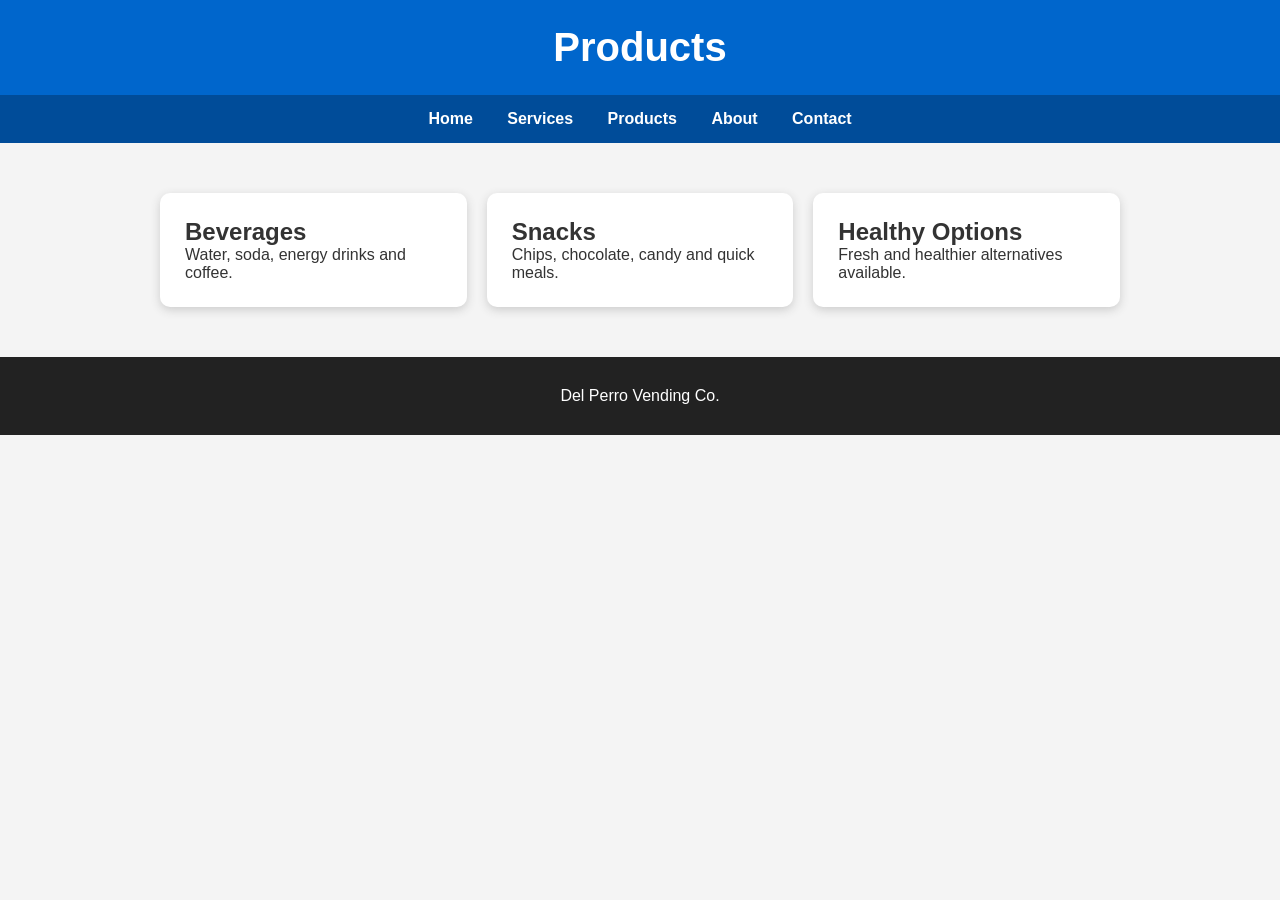
==== products.html @ 90c98ccf "Add files via upload" ====
<!DOCTYPE html>
<html>
<head>
<title>Products</title>
<link rel="stylesheet" href="style.css">
</head>

<body>

<header>
<h1>Products</h1>
</header>


<nav>
<a href="index.html">Home</a>
<a href="services.html">Services</a>
<a href="products.html">Products</a>
<a href="about.html">About</a>
<a href="contact.html">Contact</a>
</nav>


<div class="container">

<div class="cards">

<div class="card">
<h2>Beverages</h2>
<p>
Water, soda, energy drinks and coffee.
</p>
</div>


<div class="card">
<h2>Snacks</h2>
<p>
Chips, chocolate, candy and quick meals.
</p>
</div>


<div class="card">
<h2>Healthy Options</h2>
<p>
Fresh and healthier alternatives available.
</p>
</div>

</div>

</div>


<footer>
Del Perro Vending Co.
</footer>

</body>
</html>
---- style.css ----
* {
    margin: 0;
    padding: 0;
    box-sizing: border-box;
    font-family: Arial, Helvetica, sans-serif;
}

body {
    background: #f4f4f4;
    color: #333;
}

header {
    background: #0066cc;
    color: white;
    padding: 25px;
    text-align: center;
}

header h1 {
    font-size: 40px;
}

nav {
    background: #004c99;
    padding: 15px;
    text-align: center;
}

nav a {
    color:white;
    text-decoration:none;
    margin:0 15px;
    font-weight:bold;
}

nav a:hover {
    text-decoration:underline;
}

.hero {
    background:white;
    padding:80px 20px;
    text-align:center;
}

.hero h2 {
    font-size:45px;
}

.hero p {
    font-size:20px;
    margin-top:15px;
}

.button {
    display:inline-block;
    margin-top:25px;
    background:#0066cc;
    color:white;
    padding:15px 30px;
    border-radius:5px;
    text-decoration:none;
}

.container {
    max-width:1000px;
    margin:auto;
    padding:50px 20px;
}

.cards {
    display:flex;
    gap:20px;
    flex-wrap:wrap;
}

.card {
    background:white;
    padding:25px;
    flex:1;
    min-width:250px;
    border-radius:10px;
    box-shadow:0 3px 10px #ccc;
}

footer {
    background:#222;
    color:white;
    text-align:center;
    padding:30px;
}
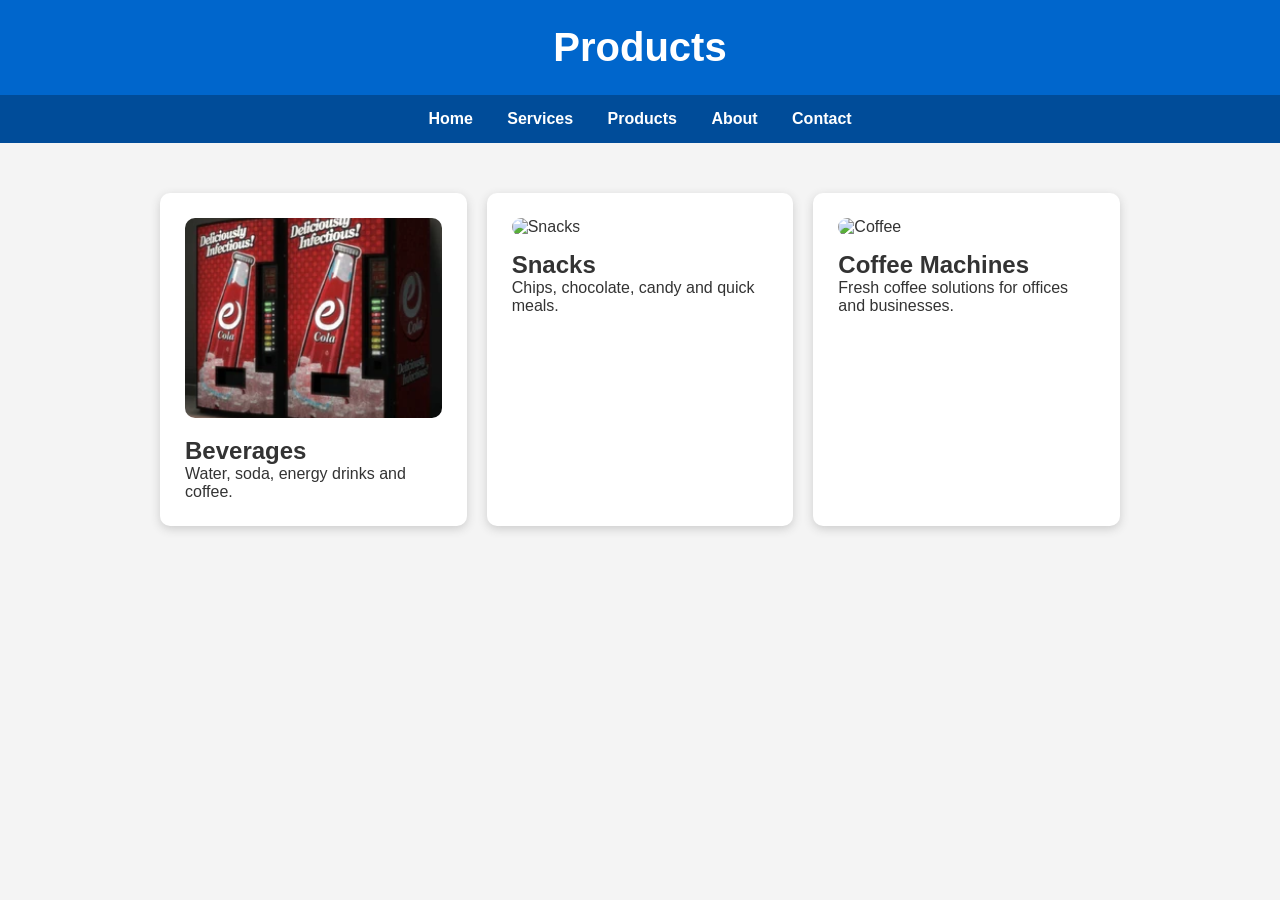
==== commit c88d6597: "Add files via upload" ====
--- a/products.html
+++ b/products.html
@@ -26,36 +26,40 @@
 <div class="cards">
 
 <div class="card">
+<img src="images/cola.webp" alt="Beverages">
+
 <h2>Beverages</h2>
+
 <p>
 Water, soda, energy drinks and coffee.
 </p>
+
 </div>
 
 
 <div class="card">
+
+<img src="images/snacks.jpg" alt="Snacks">
+
 <h2>Snacks</h2>
+
 <p>
 Chips, chocolate, candy and quick meals.
 </p>
+
 </div>
 
 
 <div class="card">
-<h2>Healthy Options</h2>
+
+<img src="images/coffee.jpg" alt="Coffee">
+
+<h2>Coffee Machines</h2>
+
 <p>
-Fresh and healthier alternatives available.
+Fresh coffee solutions for offices and businesses.
 </p>
-</div>
 
 </div>
 
-</div>
-
-
-<footer>
-Del Perro Vending Co.
-</footer>
-
-</body>
-</html>+</div>
--- a/style.css
+++ b/style.css
@@ -89,4 +89,12 @@
     color:white;
     text-align:center;
     padding:30px;
+}
+
+.card img {
+    width:100%;
+    height:200px;
+    object-fit:cover;
+    border-radius:10px;
+    margin-bottom:15px;
 }
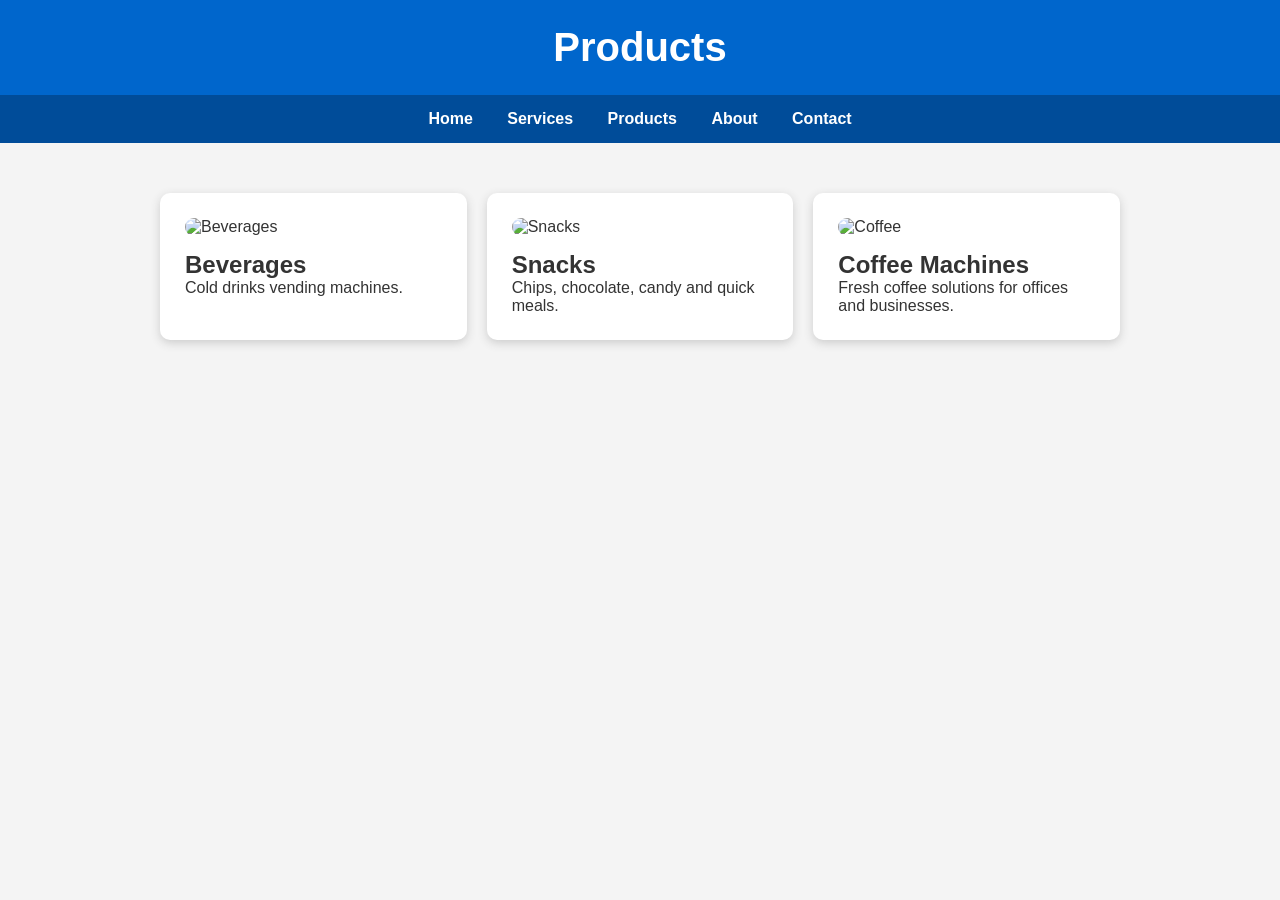
==== commit 767c0a52: "Add files via upload" ====
--- a/products.html
+++ b/products.html
@@ -26,13 +26,18 @@
 <div class="cards">
 
 <div class="card">
-<img src="images/cola.webp" alt="Beverages">
+
+<a href="beverages.html">
+
+<img src="images/drinks.jpg" alt="Beverages">
 
 <h2>Beverages</h2>
 
 <p>
-Water, soda, energy drinks and coffee.
+Cold drinks vending machines.
 </p>
+
+</a>
 
 </div>
 
--- a/style.css
+++ b/style.css
@@ -97,4 +97,9 @@
     object-fit:cover;
     border-radius:10px;
     margin-bottom:15px;
+}
+
+.card a {
+    text-decoration:none;
+    color:inherit;
 }
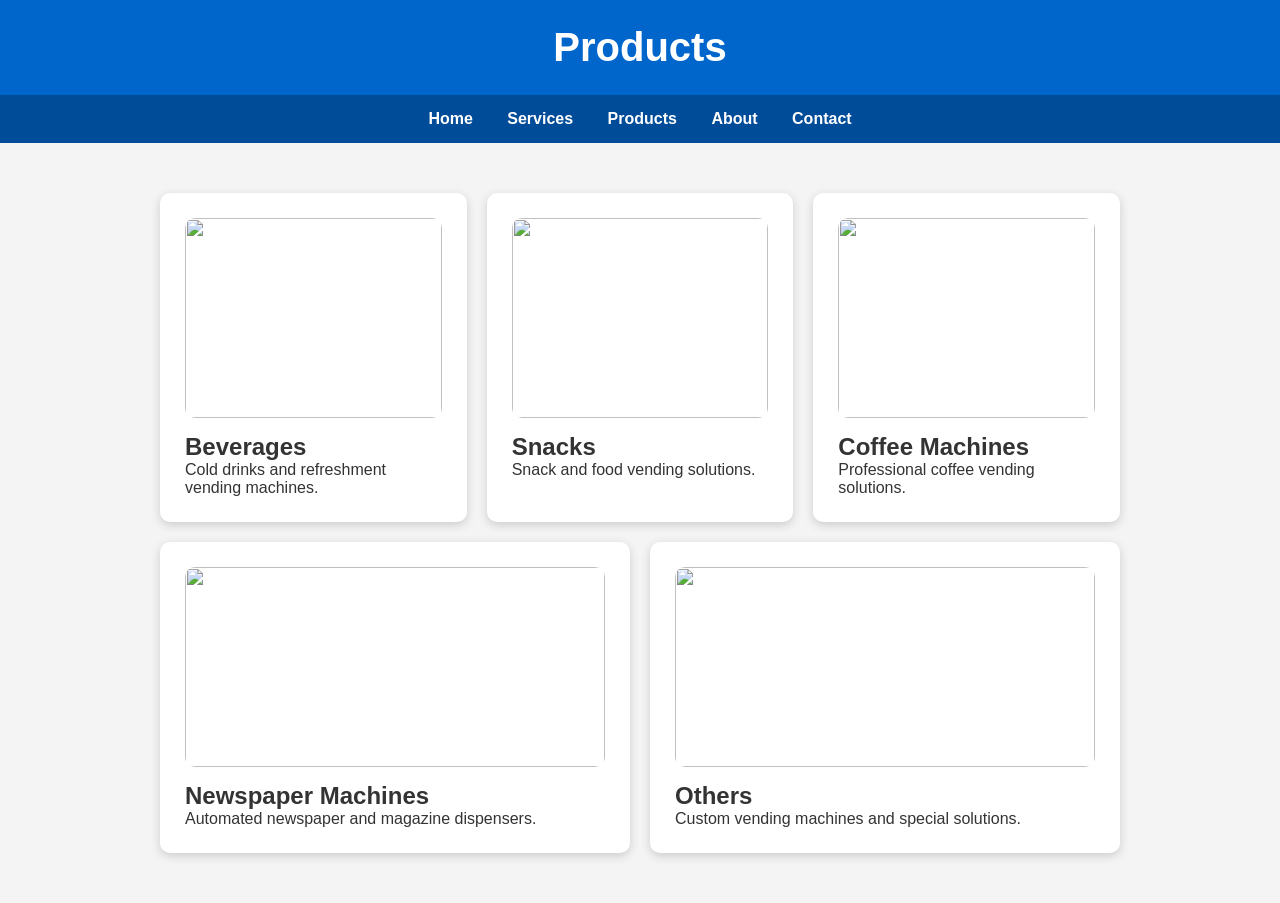
==== commit 3c4f04b8: "Add files via upload" ====
--- a/products.html
+++ b/products.html
@@ -25,46 +25,54 @@
 
 <div class="cards">
 
+
 <div class="card">
-
 <a href="beverages.html">
-
-<img src="images/drinks.jpg" alt="Beverages">
-
+<img src="images/drinks.jpg">
 <h2>Beverages</h2>
-
-<p>
-Cold drinks vending machines.
-</p>
-
+<p>Cold drinks and refreshment vending machines.</p>
 </a>
-
 </div>
 
 
+
 <div class="card">
-
-<img src="images/snacks.jpg" alt="Snacks">
-
+<a href="snacks.html">
+<img src="images/snacks.jpg">
 <h2>Snacks</h2>
-
-<p>
-Chips, chocolate, candy and quick meals.
-</p>
-
+<p>Snack and food vending solutions.</p>
+</a>
 </div>
 
 
+
 <div class="card">
-
-<img src="images/coffee.jpg" alt="Coffee">
-
+<a href="coffee.html">
+<img src="images/coffee.jpg">
 <h2>Coffee Machines</h2>
-
-<p>
-Fresh coffee solutions for offices and businesses.
-</p>
-
+<p>Professional coffee vending solutions.</p>
+</a>
 </div>
 
+
+
+<div class="card">
+<a href="newspapers.html">
+<img src="images/newspapers.jpg">
+<h2>Newspaper Machines</h2>
+<p>Automated newspaper and magazine dispensers.</p>
+</a>
+</div>
+
+
+
+<div class="card">
+<a href="others.html">
+<img src="images/others.jpg">
+<h2>Others</h2>
+<p>Custom vending machines and special solutions.</p>
+</a>
+</div>
+
+
 </div>
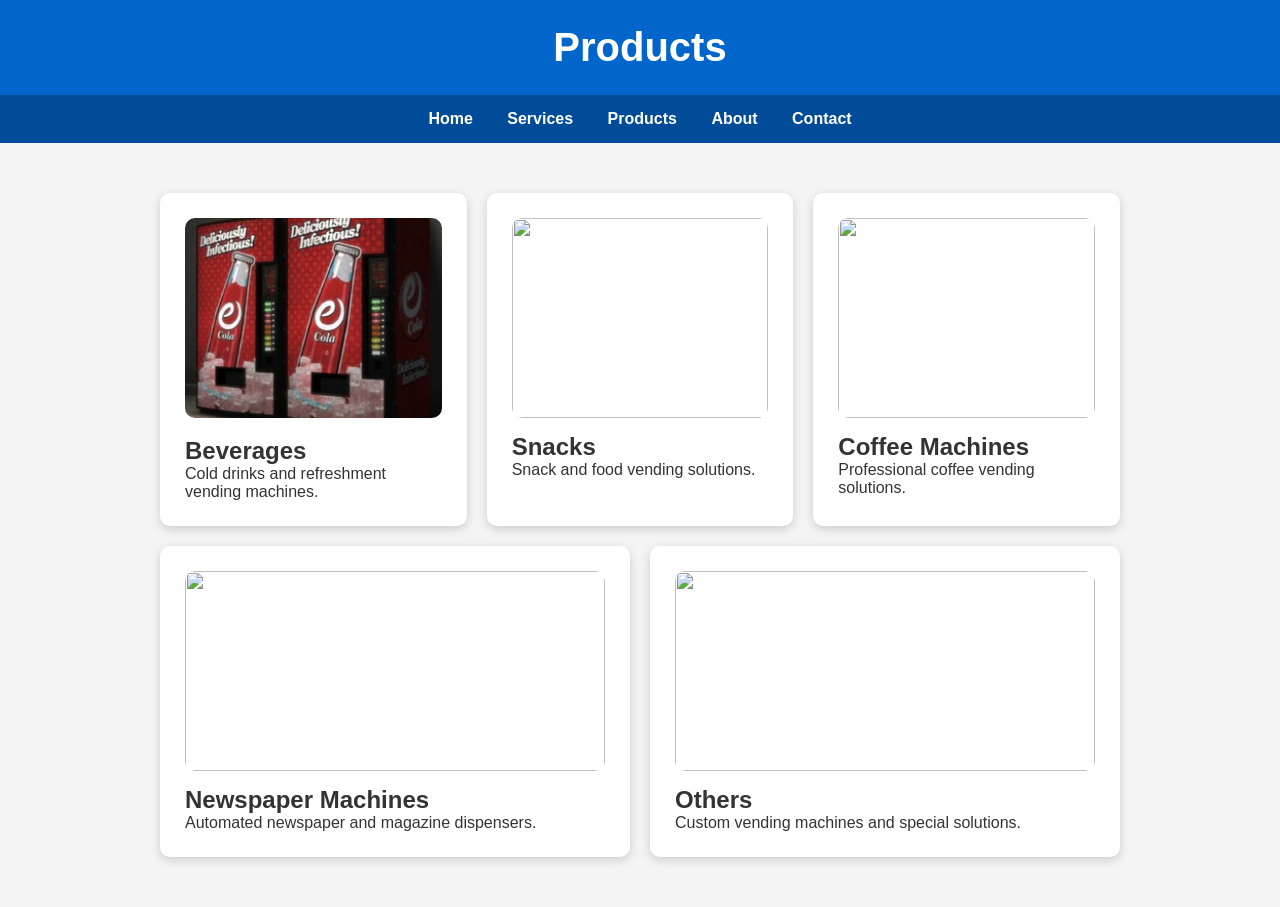
==== commit ef3fd866: "Add files via upload" ====
--- a/products.html
+++ b/products.html
@@ -28,7 +28,7 @@
 
 <div class="card">
 <a href="beverages.html">
-<img src="images/drinks.jpg">
+<img src="images/drinks.webp">
 <h2>Beverages</h2>
 <p>Cold drinks and refreshment vending machines.</p>
 </a>
